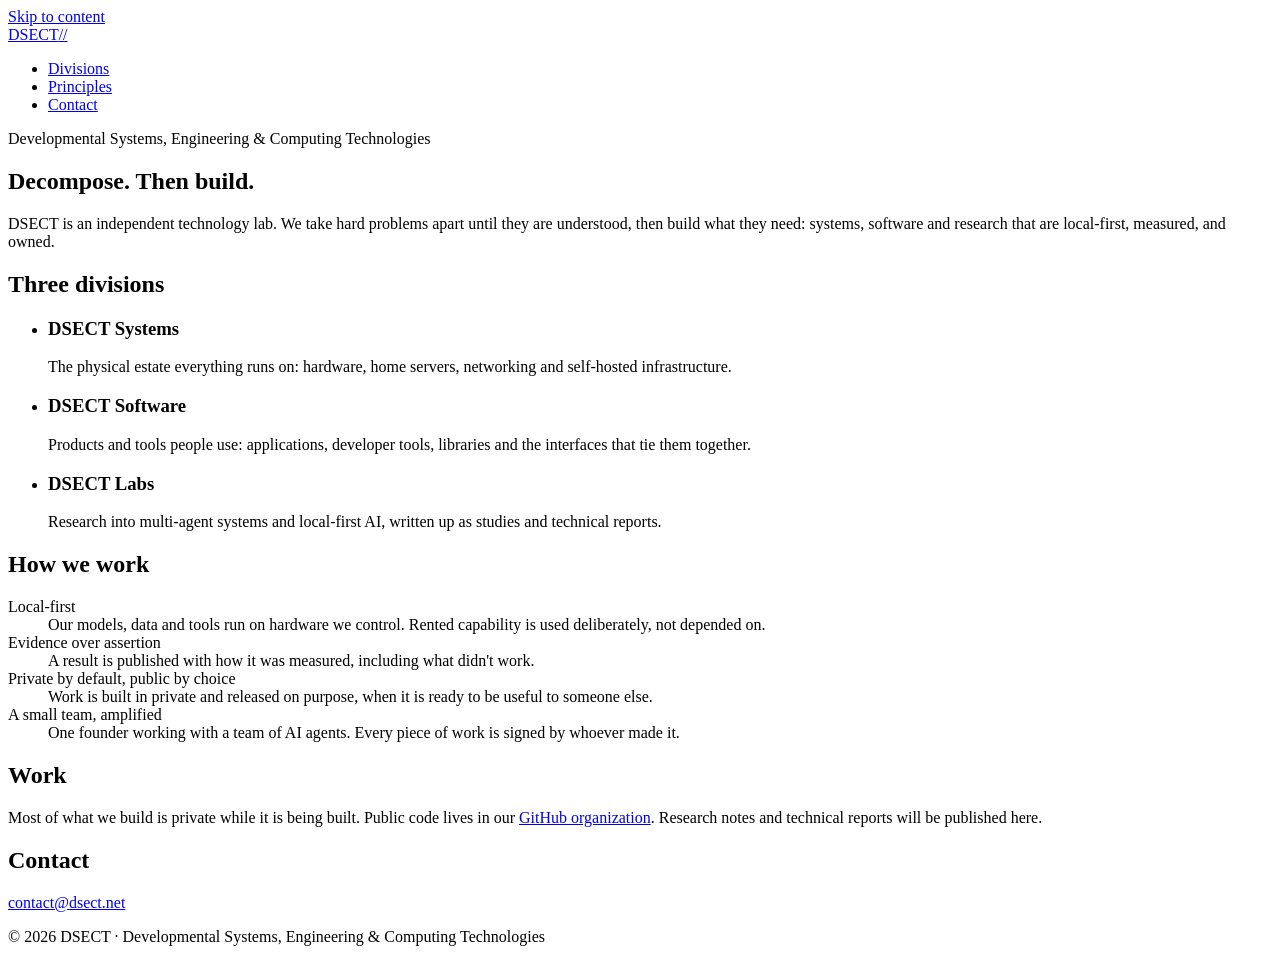
==== site/index.html @ 3760738e "feat(site): first public landing page for dsect.net (WEB-001) Replace the placeholder repo with a sm" ====
<!doctype html>
<html lang="en">
<head>
  <meta charset="utf-8">
  <meta name="viewport" content="width=device-width, initial-scale=1, viewport-fit=cover">
  <title>DSECT — Decompose. Then build.</title>
  <meta name="description" content="DSECT is an independent technology lab building systems, software and research that are local-first, measured, and owned.">
  <meta name="theme-color" content="#0A0C10">
  <meta property="og:title" content="DSECT — Decompose. Then build.">
  <meta property="og:description" content="An independent technology lab: systems, software and research that are local-first, measured, and owned.">
  <meta property="og:url" content="https://dsect.net/">
  <meta property="og:type" content="website">
  <link rel="canonical" href="https://dsect.net/">
  <link rel="icon" href="/assets/favicon.svg" type="image/svg+xml">
  <link rel="preload" href="/assets/fonts/Inter-300-latin.woff2" as="font" type="font/woff2" crossorigin>
  <link rel="stylesheet" href="/assets/site.css">
</head>
<body>
  <a class="skip" href="#main">Skip to content</a>

  <header class="top">
    <a class="wordmark" href="/" aria-label="DSECT home"><span>DSECT</span><span class="cut" aria-hidden="true">//</span></a>
    <nav aria-label="Primary">
      <ul>
        <li><a href="#divisions">Divisions</a></li>
        <li><a href="#principles">Principles</a></li>
        <li><a href="#contact">Contact</a></li>
      </ul>
    </nav>
  </header>

  <main id="main">
    <section class="hero" aria-labelledby="hero-title">
      <p class="eyebrow">Developmental Systems, Engineering &amp; Computing Technologies</p>
      <h1 id="hero-title">Decompose. <span>Then build.</span></h1>
      <p class="lede">DSECT is an independent technology lab. We take hard problems apart until they are
        understood, then build what they need: systems, software and research that are
        local-first, measured, and owned.</p>
    </section>

    <section id="divisions" aria-labelledby="divisions-title">
      <h2 id="divisions-title">Three divisions</h2>
      <ul class="cards">
        <li class="card">
          <h3>DSECT Systems</h3>
          <p>The physical estate everything runs on: hardware, home servers, networking and
            self-hosted infrastructure.</p>
        </li>
        <li class="card">
          <h3>DSECT Software</h3>
          <p>Products and tools people use: applications, developer tools, libraries and the
            interfaces that tie them together.</p>
        </li>
        <li class="card">
          <h3>DSECT Labs</h3>
          <p>Research into multi-agent systems and local-first AI, written up as studies and
            technical reports.</p>
        </li>
      </ul>
    </section>

    <section id="principles" aria-labelledby="principles-title">
      <h2 id="principles-title">How we work</h2>
      <dl class="principles">
        <div>
          <dt>Local-first</dt>
          <dd>Our models, data and tools run on hardware we control. Rented capability is used
            deliberately, not depended on.</dd>
        </div>
        <div>
          <dt>Evidence over assertion</dt>
          <dd>A result is published with how it was measured, including what didn't work.</dd>
        </div>
        <div>
          <dt>Private by default, public by choice</dt>
          <dd>Work is built in private and released on purpose, when it is ready to be useful to
            someone else.</dd>
        </div>
        <div>
          <dt>A small team, amplified</dt>
          <dd>One founder working with a team of AI agents. Every piece of work is signed by
            whoever made it.</dd>
        </div>
      </dl>
    </section>

    <section id="work" aria-labelledby="work-title">
      <h2 id="work-title">Work</h2>
      <p>Most of what we build is private while it is being built. Public code lives in our
        <a href="https://github.com/DSECT-Labs">GitHub organization</a>. Research notes and
        technical reports will be published here.</p>
    </section>

    <section id="contact" aria-labelledby="contact-title">
      <h2 id="contact-title">Contact</h2>
      <p><a class="mail" href="mailto:contact@dsect.net">contact@dsect.net</a></p>
    </section>
  </main>

  <footer class="foot">
    <p>© 2026 DSECT · Developmental Systems, Engineering &amp; Computing Technologies</p>
  </footer>
</body>
</html>
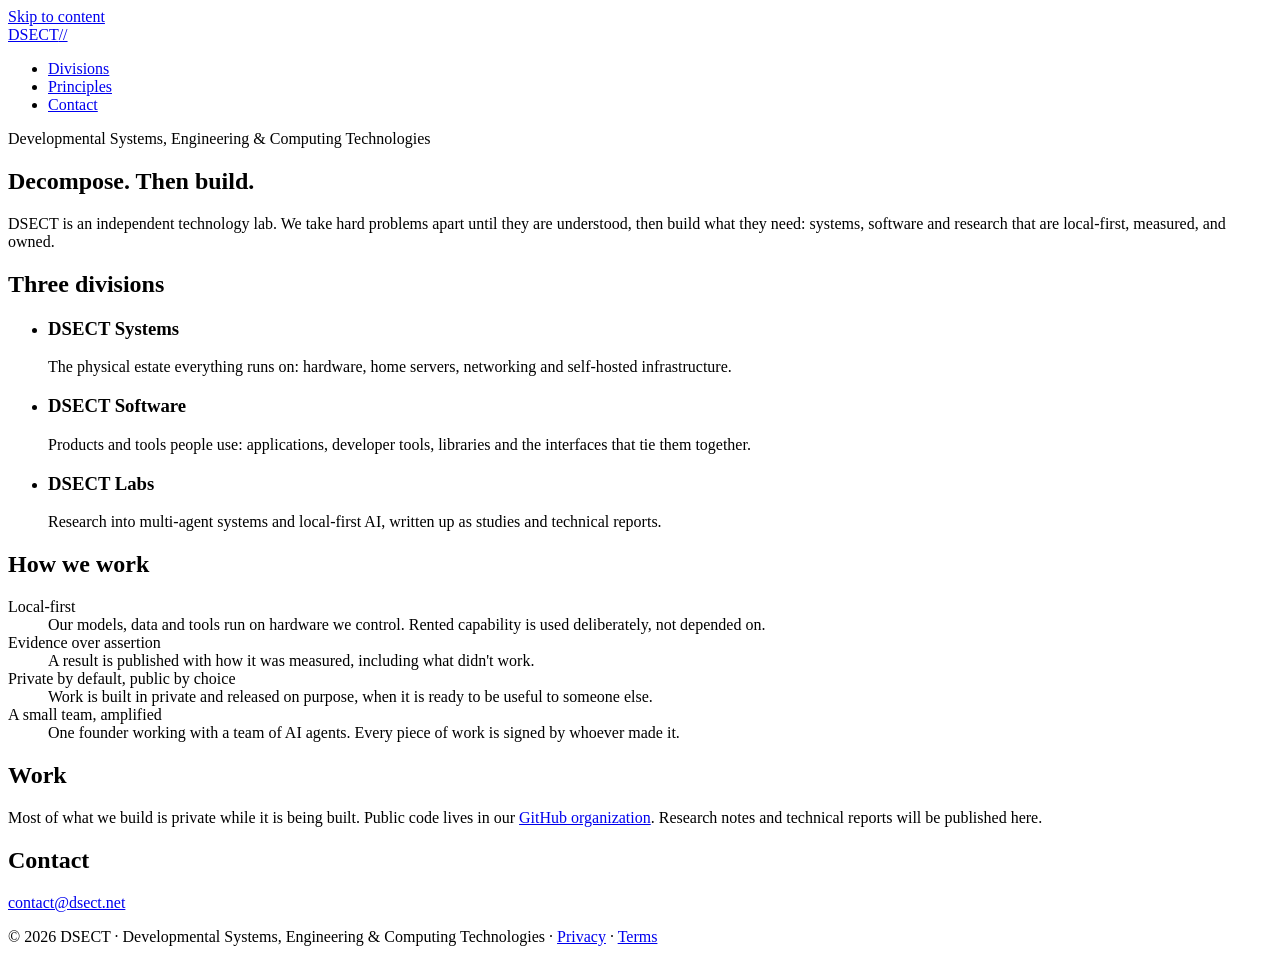
==== commit 55709f29: "feat(site): privacy policy and terms of service pages Google requires both links before the Codex-mo" ====
--- a/site/index.html
+++ b/site/index.html
@@ -98,7 +98,7 @@
   </main>
 
   <footer class="foot">
-    <p>© 2026 DSECT · Developmental Systems, Engineering &amp; Computing Technologies</p>
+    <p>© 2026 DSECT · Developmental Systems, Engineering &amp; Computing Technologies · <a href="/privacy/">Privacy</a> · <a href="/terms/">Terms</a></p>
   </footer>
 </body>
 </html>
